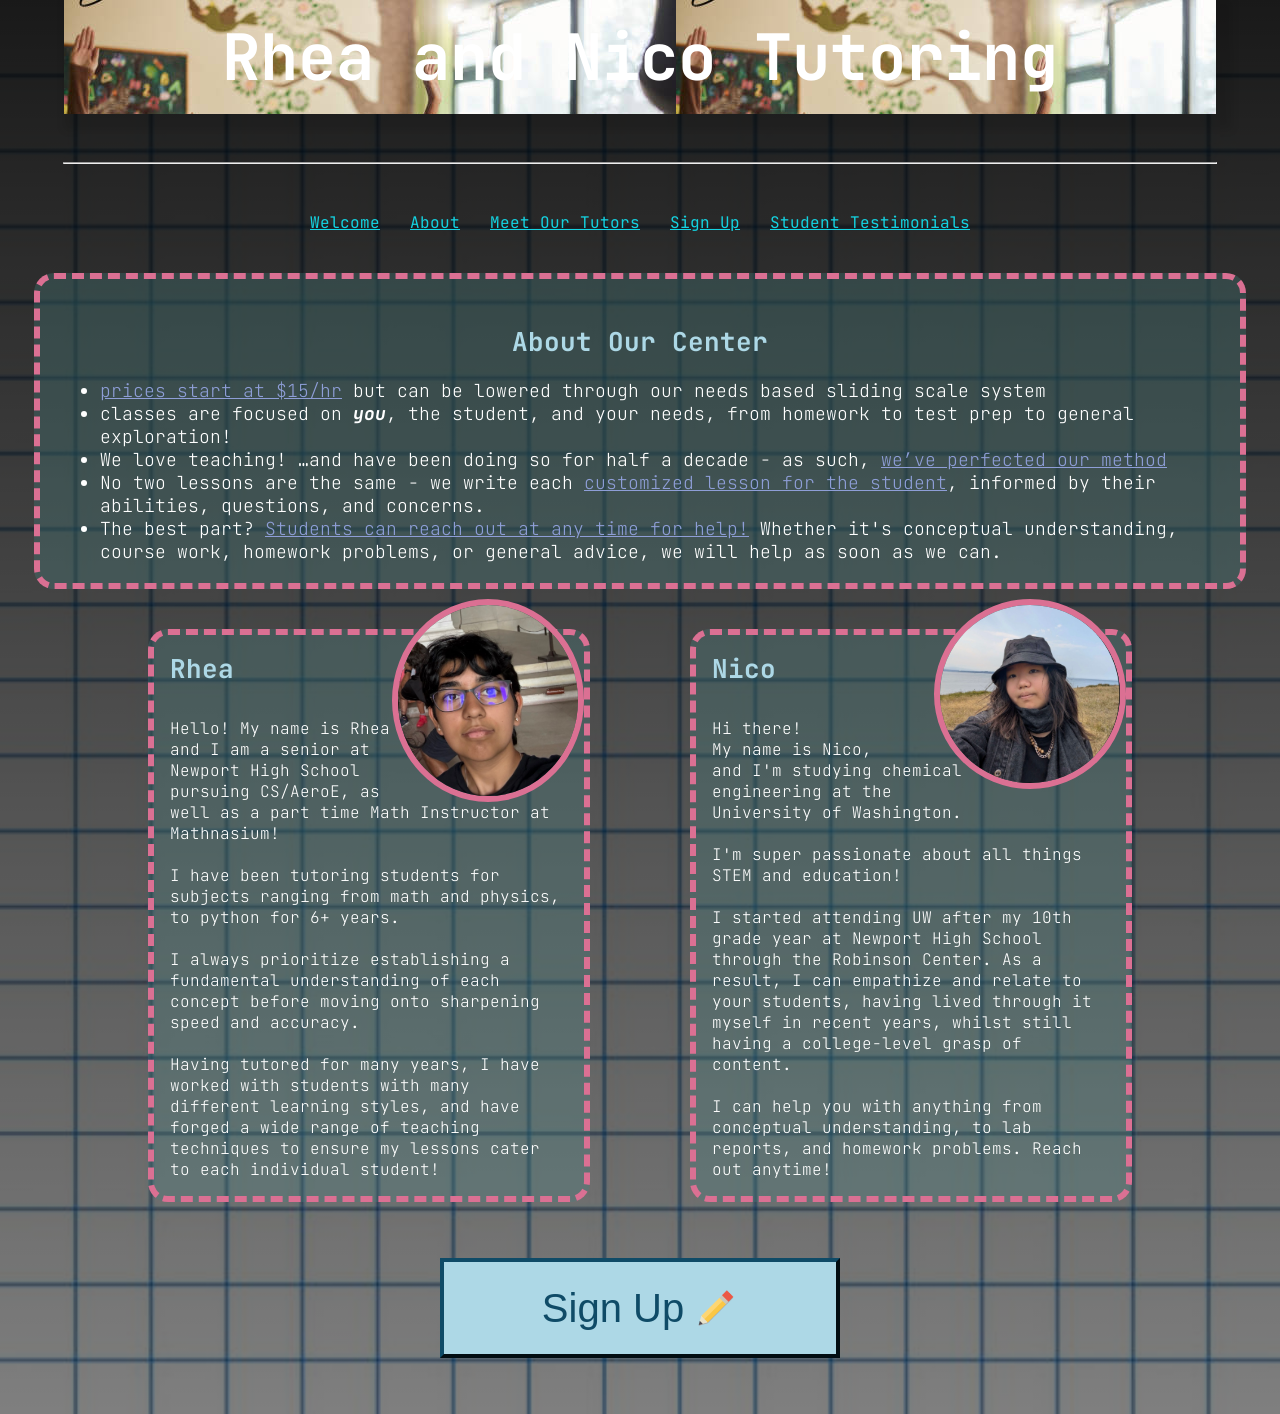
==== index.html @ 0bb15d9b "a" ====
<!DOCTYPE html>
<html>
    <link rel="preconnect" href="https://fonts.googleapis.com">
    <link rel="preconnect" href="https://fonts.gstatic.com" crossorigin>
    <link href="https://fonts.googleapis.com/css2?family=JetBrains+Mono:wght@400;500&display=swap" rel="stylesheet">

<title>Rhea and Luran Tutoring Website</title>
<style>
    html, body {
        min-height: 100%;
        margin: 0;
        padding: 0;
    }

    body {
        background: linear-gradient(to bottom, rgba(0,0,0,0.9), rgba(0,0,0,0.5)),
                    url(graphingpaper.jpg);
        
        background-repeat:
            no-repeat,
            repeat;
        
        background-size: cover;

        color: #fff; 
        font-family: 'JetBrains Mono', monospace; 
        display: flex; 
        flex-direction: column; 
        min-height: 100vh;
    }

    #title {
        background-color: #11d2f040;
        background-image: url(students.jpg);
        width: 90%;
        max-width: 1400px;
        height: auto;
        align-self: center;
        box-shadow: 8px 8px 8px 8px rgba(0,0,0,0.1);
    }

    #centered-text {
        text-align: center;
        font-size: 5vw;
        font-weight: bold;
        
    }

    #bg {
        background-image:
            linear-gradient(to bottom, rgba(0,0,0,0.9), rgba(0,0,0,0.5)),
            url(graphingpaper.jpg);
        
            background-repeat:
                no-repeat,
                repeat;
            
            background-size: cover;
    }

    #Rhea {
        background-color: rgba(72, 130, 130, 0.317);
        border-radius: 20px;
        border-color: palevioletred;
        border-style: dashed;
        border-width: 6px;
        max-width: 430px;
        height: auto;
        overflow-wrap: break-word;
        position: relative;
        overflow: visible;
    }

    #Nico {
        background-color: rgba(72, 130, 130, 0.317);
        border-radius: 20px;
        border-color: palevioletred;
        border-style: dashed;
        border-width: 6px;
        max-width: 430px;
        height: auto;
        overflow-wrap: break-word;
        position: relative;
        overflow: visible;
    }

    #About {
        background-color: rgba(72, 130, 130, 0.317);
        border-radius: 20px;
        border-color: palevioletred;
        border-style: dashed;
        border-width: 6px;
        max-width: 1200px;
        height: auto;
        overflow-wrap: break-word;
    }

    #horizontal {
        display: flex;
        gap: 30px;
        /* flex-wrap: wrap; */
        justify-content: center;
    }

    #vertical {
        display: flex;
        flex-direction: column;
        gap: 40px;
    }

    #clickable-text {
        color: #14d3e1;
    }

    #overlapping-img {
        border-radius: 20px;
        border-color: palevioletred;
        border-style: solid;
        border-width: 6px;
        position: absolute;
        right: 0px;
        top: -36px;
        border-radius: 50%;
        width: 180px;
        object-fit: cover;
        float: right;
        margin-left: 15px;
        margin-bottom: 15px;
    }

</style>
<body id="bg">

<div id="vertical" style="align-items: center;">
    <div id="title">
        <div id="centered-text" style="margin: 15px;">Rhea and Nico Tutoring</div>
    </div>

    <hr style="color: aqua; width: 90%;">

    <div id="horizontal">
        <a href="index.html" id="clickable-text">Welcome</a>
        <a href="about.html" id="clickable-text">About</a>
        <a href="meet.html" id="clickable-text">Meet Our Tutors</a>
        <a href="signup.html" id="clickable-text">Sign Up</a>
        <a href="testimonials.html" id="clickable-text">Student Testimonials</a>
    </div>

    <div style="align-self: center;" id="About">
        <div style="font-weight: bold; margin: 10px; font-size: 26px; text-align: center; color: lightblue;">
            <br>About Our Center
        </div>
            <div style="font-weight:200; margin: 20px; font-size: 18px;">
                <ul>
                    <li><span style="color: #8e9ed7; text-decoration: underline;">prices start at $15/hr</span> but can be lowered through our needs based sliding scale system</li>
                    <li>classes are focused on <b><i>you</i></b>, the student, and your needs, from homework to test prep to general exploration!</li>
                    <li>We love teaching! …and have been doing so for half a decade - as such, <span style="color: #8e9ed7; text-decoration: underline;">we’ve perfected our method</span></li>
                    <li>No two lessons are the same - we write each <span style="color: #8e9ed7; text-decoration: underline;">customized lesson for the student</span>, informed by their abilities, questions, and concerns.</li>
                    <li>The best part? <span style="color: #8e9ed7; text-decoration: underline;">Students can reach out at any time for help!</span> Whether it's conceptual understanding, course work, homework problems, or general advice, we will help as soon as we can.</li>
                </ul>
            </div>
        </div>

    <div style="align-self: center;">
        <div id="horizontal">
            <div id="Rhea">
                <div style="display: flex;">
                    <div style="display: flex; gap: 10px">
                        <div style="font-weight: bold; margin: 16px; font-size: 26px; color: lightblue;">
                            Rhea
                        </div>
                        <img id="overlapping-img" src="rhea_headshot.jpg">
                    </div>
                </div>
                <div style="font-weight: 200; margin: 16px;">
                    Hello! My name is Rhea <br>and I am a senior at <br>Newport High School<br> pursuing CS/AeroE, as <br>well as a part time Math Instructor at Mathnasium!<br><br>
                    I have been tutoring students for subjects ranging from math and physics, to python for 6+ years. <br><br>
                    I always prioritize establishing a fundamental understanding of each concept before moving onto sharpening speed and accuracy.<br><br>
                    Having tutored for many years, I have worked with students with many different learning styles, and have forged a wide range of teaching techniques to ensure my lessons cater to each individual student!<br>
                </div>
            </div>
            <div style="width: 40px;"></div>
            <div id="Nico">
                <div style="display: flex;">
                    <div style="display: flex; gap: 10px">
                        <div style="font-weight: bold; margin: 16px; font-size: 26px; color: lightblue">
                            Nico
                        </div>
                        <img id="overlapping-img" src="luran.jpg">
                    </div>
                </div>
                <div style="font-weight: 200; margin: 16px;">
                    Hi there! <br>My name is Nico, <br>and I'm studying chemical <br>engineering at the <br>University of Washington. <br><br>
                    I'm super passionate about all things STEM and education! <br><br>
                    I started attending UW after my 10th grade year at Newport High School through the Robinson Center. As a result, I can empathize and relate to your students, having lived through it myself in recent years, whilst still having a college-level grasp of content.<br><br>
                    I can help you with anything from conceptual understanding, to lab reports, and homework problems. Reach out anytime!
                </div>
            </div>
        </div>
    </div>

    <div id="SignUp" style="align-self: center;">
        <div style="font-weight: bold; margin: 16px; font-size: 26px; color: lightblue">
            <button onclick="location.href='signup.html'" style="width: 400px; height: 100px; font-size: 40px; color: rgb(15, 75, 103); background-color: lightblue; border-color: rgb(15, 75, 103); border-width: 4px;">
                <div style="display: flex; justify-content: center;">
                    <div style="display: flex; gap: 10px">
                        Sign Up
                        <img src="pencil.png" style="width: 44px; height: 44px">
                    </div>
                </div>
            </button>
        </div>
    </div>

    <div></div>
</div>

</body>
</html>
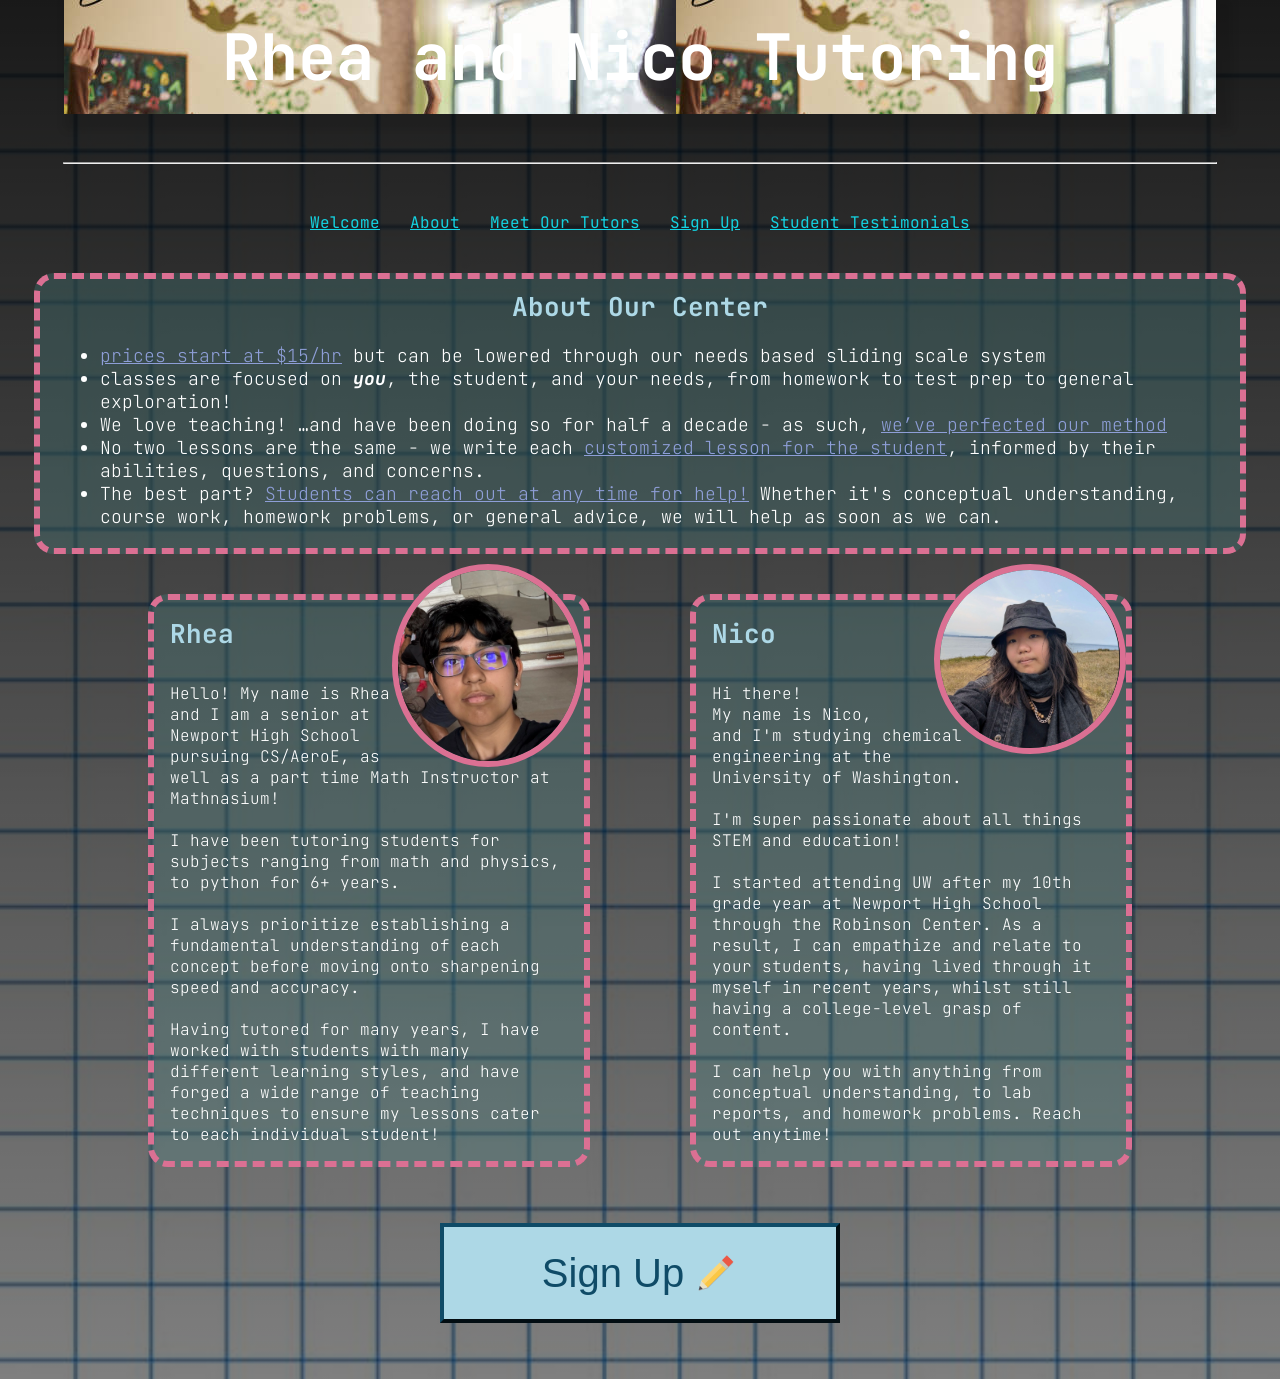
==== commit 0f1f7de1: "formatting updates" ====
--- a/index.html
+++ b/index.html
@@ -148,7 +148,7 @@
 
     <div style="align-self: center;" id="About">
         <div style="font-weight: bold; margin: 10px; font-size: 26px; text-align: center; color: lightblue;">
-            <br>About Our Center
+            About Our Center
         </div>
             <div style="font-weight:200; margin: 20px; font-size: 18px;">
                 <ul>
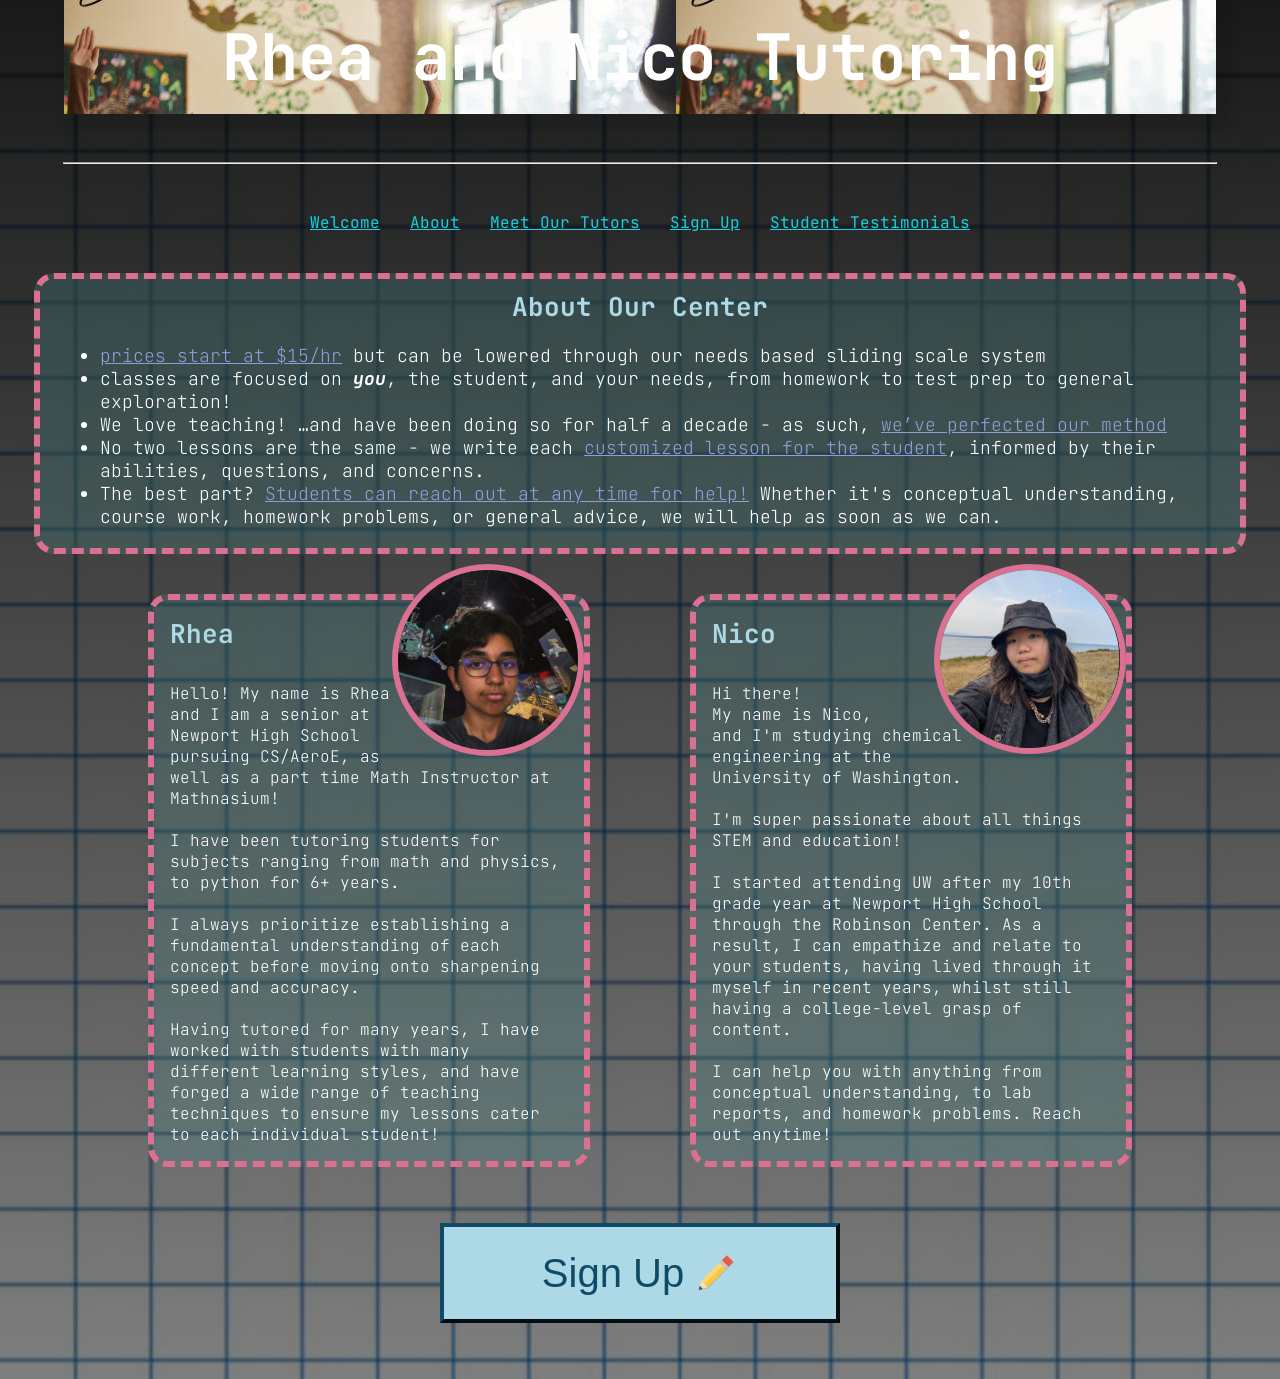
==== commit cc80c642: "new image" ====
--- a/index.html
+++ b/index.html
@@ -169,7 +169,7 @@
                         <div style="font-weight: bold; margin: 16px; font-size: 26px; color: lightblue;">
                             Rhea
                         </div>
-                        <img id="overlapping-img" src="rhea_headshot.jpg">
+                        <img id="overlapping-img" src="rhea_headshot_moggier.JPEG">
                     </div>
                 </div>
                 <div style="font-weight: 200; margin: 16px;">
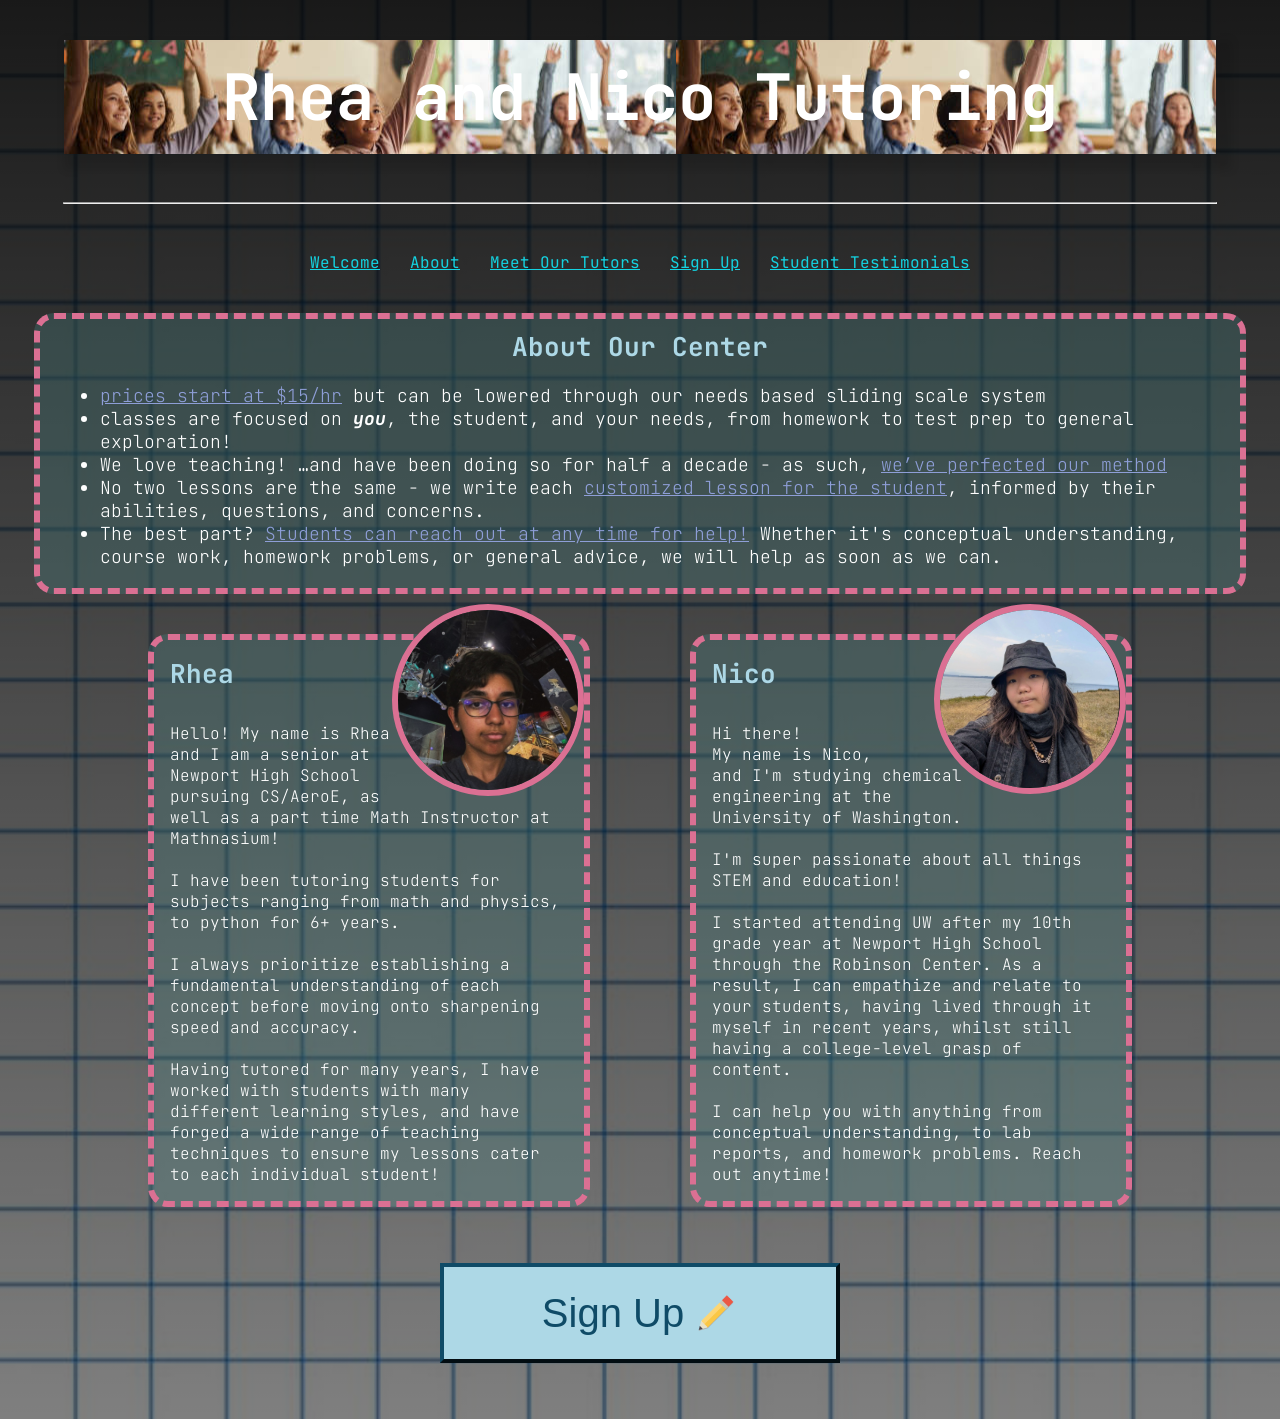
==== commit d952a656: "a" ====
--- a/index.html
+++ b/index.html
@@ -32,6 +32,8 @@
     #title {
         background-color: #11d2f040;
         background-image: url(students.jpg);
+        background-position-y: 40%;
+        margin-top: 40px;
         width: 90%;
         max-width: 1400px;
         height: auto;
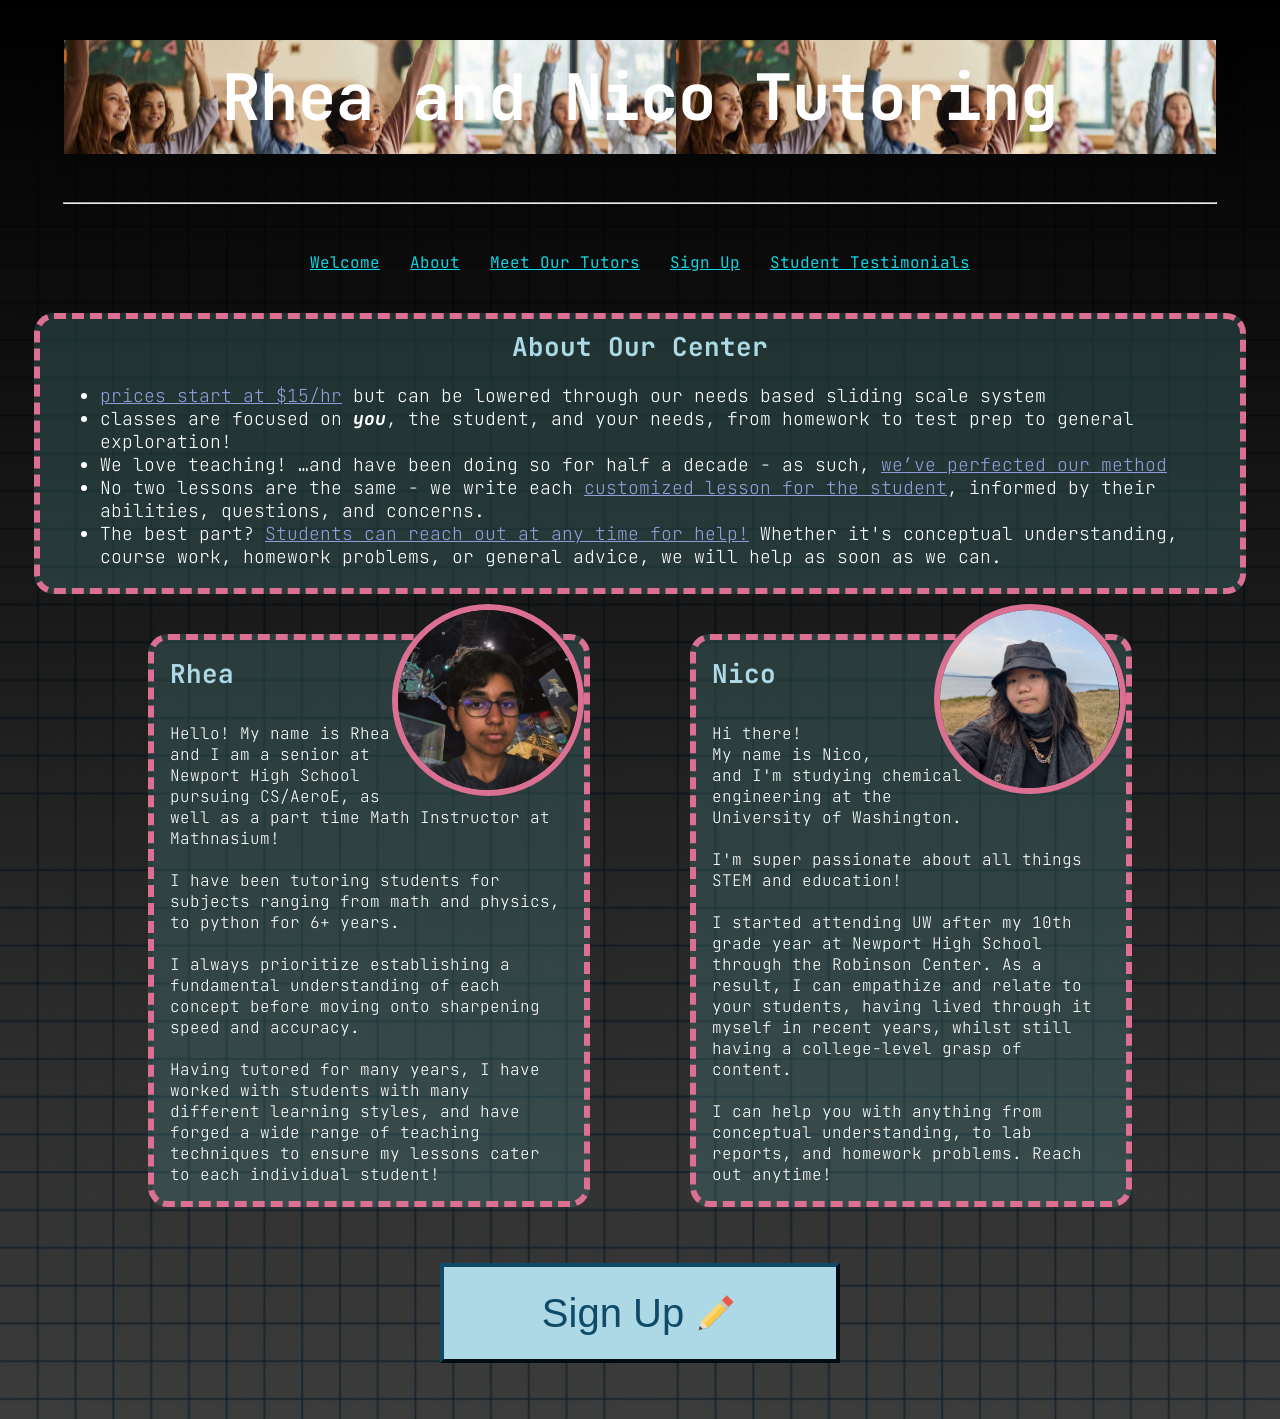
==== commit 1a75be30: "a" ====
--- a/index.html
+++ b/index.html
@@ -13,8 +13,8 @@
     }
 
     body {
-        background: linear-gradient(to bottom, rgba(0,0,0,0.9), rgba(0,0,0,0.5)),
-                    url(graphingpaper.jpg);
+        /* background: linear-gradient(to bottom, rgba(0,0,0,1.0), rgba(0,0,0,0.8)),
+                    url(graphingpaper.jpg); */
         
         background-repeat:
             no-repeat,
@@ -50,14 +50,14 @@
 
     #bg {
         background-image:
-            linear-gradient(to bottom, rgba(0,0,0,0.9), rgba(0,0,0,0.5)),
+            linear-gradient(to bottom, rgb(0, 0, 0), rgba(0, 0, 0, 0.764)),
             url(graphingpaper.jpg);
         
             background-repeat:
                 no-repeat,
                 repeat;
             
-            background-size: cover;
+            background-size: cover, 50%;
     }
 
     #Rhea {
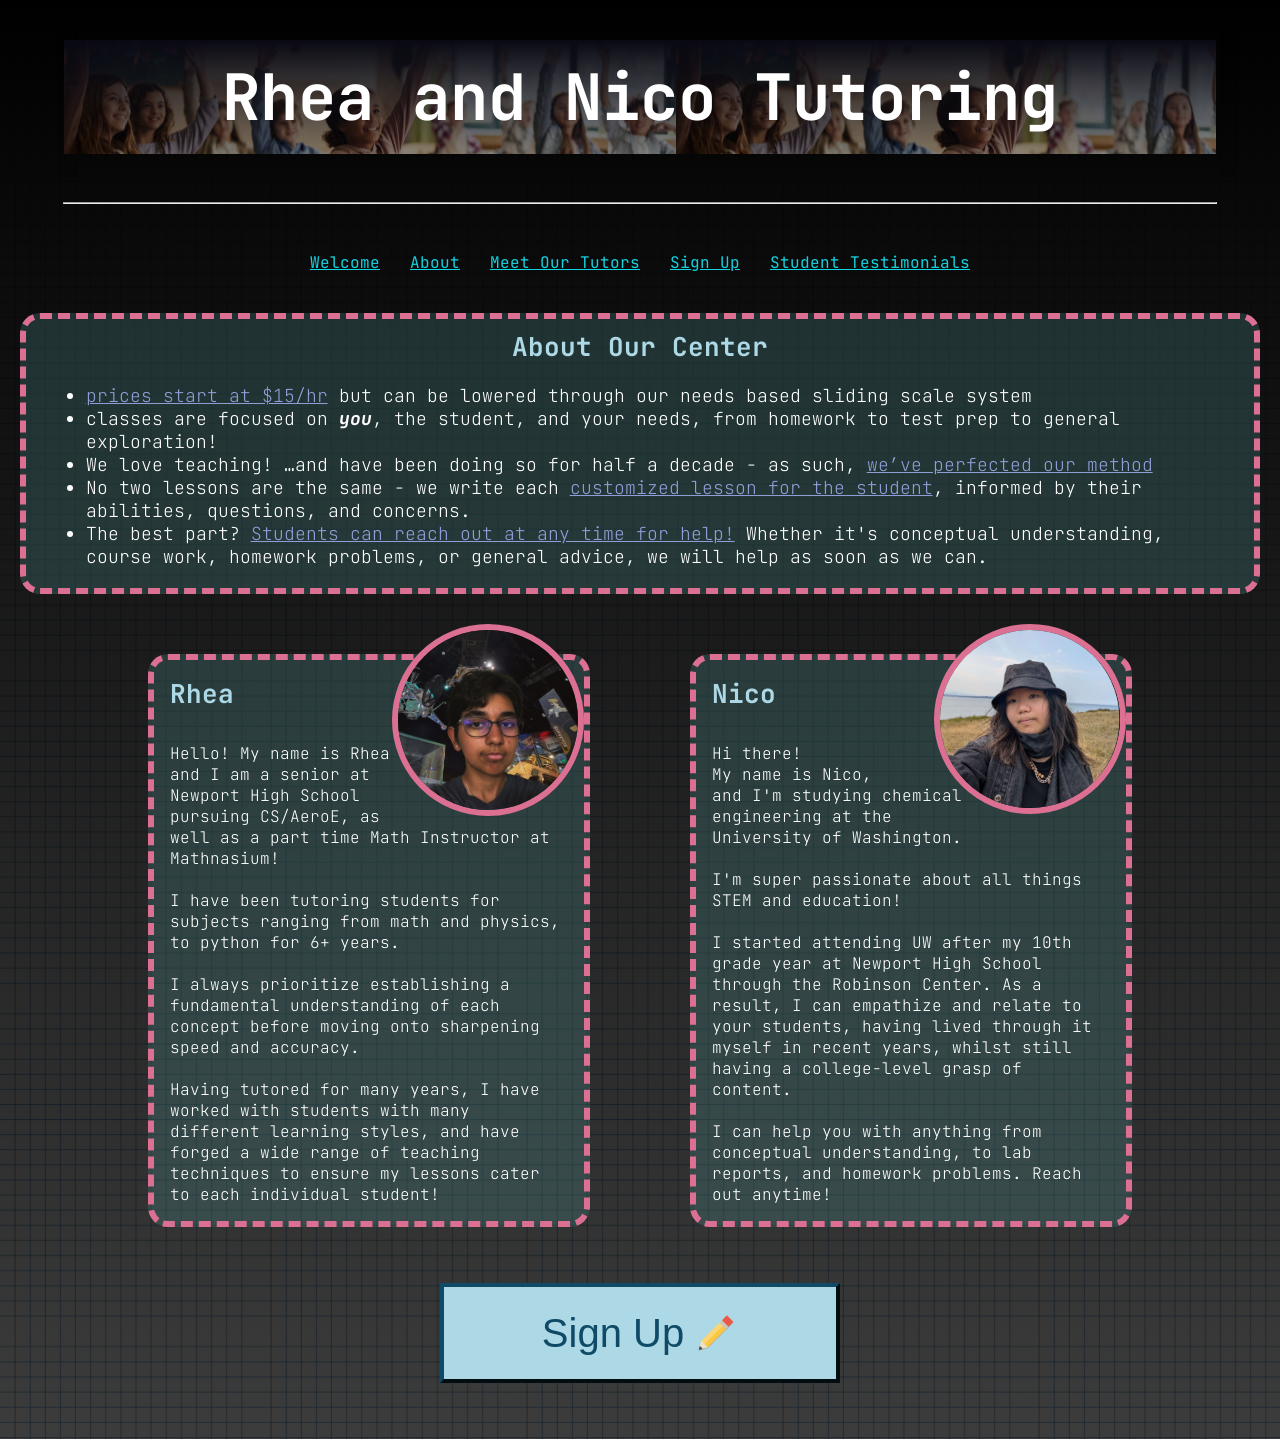
==== commit b625946d: "fade effects" ====
--- a/index.html
+++ b/index.html
@@ -3,135 +3,11 @@
     <link rel="preconnect" href="https://fonts.googleapis.com">
     <link rel="preconnect" href="https://fonts.gstatic.com" crossorigin>
     <link href="https://fonts.googleapis.com/css2?family=JetBrains+Mono:wght@400;500&display=swap" rel="stylesheet">
+    <link rel="stylesheet" href="style.css">
 
 <title>Rhea and Luran Tutoring Website</title>
-<style>
-    html, body {
-        min-height: 100%;
-        margin: 0;
-        padding: 0;
-    }
 
-    body {
-        /* background: linear-gradient(to bottom, rgba(0,0,0,1.0), rgba(0,0,0,0.8)),
-                    url(graphingpaper.jpg); */
-        
-        background-repeat:
-            no-repeat,
-            repeat;
-        
-        background-size: cover;
-
-        color: #fff; 
-        font-family: 'JetBrains Mono', monospace; 
-        display: flex; 
-        flex-direction: column; 
-        min-height: 100vh;
-    }
-
-    #title {
-        background-color: #11d2f040;
-        background-image: url(students.jpg);
-        background-position-y: 40%;
-        margin-top: 40px;
-        width: 90%;
-        max-width: 1400px;
-        height: auto;
-        align-self: center;
-        box-shadow: 8px 8px 8px 8px rgba(0,0,0,0.1);
-    }
-
-    #centered-text {
-        text-align: center;
-        font-size: 5vw;
-        font-weight: bold;
-        
-    }
-
-    #bg {
-        background-image:
-            linear-gradient(to bottom, rgb(0, 0, 0), rgba(0, 0, 0, 0.764)),
-            url(graphingpaper.jpg);
-        
-            background-repeat:
-                no-repeat,
-                repeat;
-            
-            background-size: cover, 50%;
-    }
-
-    #Rhea {
-        background-color: rgba(72, 130, 130, 0.317);
-        border-radius: 20px;
-        border-color: palevioletred;
-        border-style: dashed;
-        border-width: 6px;
-        max-width: 430px;
-        height: auto;
-        overflow-wrap: break-word;
-        position: relative;
-        overflow: visible;
-    }
-
-    #Nico {
-        background-color: rgba(72, 130, 130, 0.317);
-        border-radius: 20px;
-        border-color: palevioletred;
-        border-style: dashed;
-        border-width: 6px;
-        max-width: 430px;
-        height: auto;
-        overflow-wrap: break-word;
-        position: relative;
-        overflow: visible;
-    }
-
-    #About {
-        background-color: rgba(72, 130, 130, 0.317);
-        border-radius: 20px;
-        border-color: palevioletred;
-        border-style: dashed;
-        border-width: 6px;
-        max-width: 1200px;
-        height: auto;
-        overflow-wrap: break-word;
-    }
-
-    #horizontal {
-        display: flex;
-        gap: 30px;
-        /* flex-wrap: wrap; */
-        justify-content: center;
-    }
-
-    #vertical {
-        display: flex;
-        flex-direction: column;
-        gap: 40px;
-    }
-
-    #clickable-text {
-        color: #14d3e1;
-    }
-
-    #overlapping-img {
-        border-radius: 20px;
-        border-color: palevioletred;
-        border-style: solid;
-        border-width: 6px;
-        position: absolute;
-        right: 0px;
-        top: -36px;
-        border-radius: 50%;
-        width: 180px;
-        object-fit: cover;
-        float: right;
-        margin-left: 15px;
-        margin-bottom: 15px;
-    }
-
-</style>
-<body id="bg">
+<body id="bg" class="fade">
 
 <div id="vertical" style="align-items: center;">
     <div id="title">
@@ -140,7 +16,7 @@
 
     <hr style="color: aqua; width: 90%;">
 
-    <div id="horizontal">
+    <div id="horizontal" class="fade">
         <a href="index.html" id="clickable-text">Welcome</a>
         <a href="about.html" id="clickable-text">About</a>
         <a href="meet.html" id="clickable-text">Meet Our Tutors</a>
@@ -148,7 +24,7 @@
         <a href="testimonials.html" id="clickable-text">Student Testimonials</a>
     </div>
 
-    <div style="align-self: center;" id="About">
+    <div style="align-self: center;" id="About" class="fade">
         <div style="font-weight: bold; margin: 10px; font-size: 26px; text-align: center; color: lightblue;">
             About Our Center
         </div>
@@ -163,7 +39,7 @@
             </div>
         </div>
 
-    <div style="align-self: center;">
+    <div style="align-self: center;" class="fade">
         <div id="horizontal">
             <div id="Rhea">
                 <div style="display: flex;">
@@ -201,7 +77,7 @@
         </div>
     </div>
 
-    <div id="SignUp" style="align-self: center;">
+    <div id="SignUp" style="align-self: center;" class="fade">
         <div style="font-weight: bold; margin: 16px; font-size: 26px; color: lightblue">
             <button onclick="location.href='signup.html'" style="width: 400px; height: 100px; font-size: 40px; color: rgb(15, 75, 103); background-color: lightblue; border-color: rgb(15, 75, 103); border-width: 4px;">
                 <div style="display: flex; justify-content: center;">
@@ -217,5 +93,21 @@
     <div></div>
 </div>
 
+<script>
+    const fadeElements = document.querySelectorAll('.fade');
+    const observer = new IntersectionObserver((entries, observer) => {
+        entries.forEach(entry => {
+            if (entry.isIntersecting) {
+                entry.target.classList.add('in');
+                observer.unobserve(entry.target);
+            }
+        });
+    }, {threshold: 0.1});
+
+    fadeElements.forEach(element => {
+        observer.observe(element);
+    });
+</script>
+
 </body>
 </html>
--- a/style.css
+++ b/style.css
@@ -0,0 +1,143 @@
+html, body {
+    min-height: 100%;
+    margin: 0;
+    padding: 0;
+}
+
+body {
+    background-repeat:
+        no-repeat,
+        repeat;
+    
+    background-size: cover;
+
+    color: #fff; 
+    font-family: 'JetBrains Mono', monospace; 
+    display: flex; 
+    flex-direction: column; 
+    min-height: 100vh;
+}
+
+/* fade in stuff */
+@keyframes fadeIn {
+    from {
+        opacity: 0;
+        transform: translateY(20px);
+    } to {
+        opacity: 1;
+        transform: translateY(0);
+    }
+}
+
+.fade {
+    opacity: 0;
+    transform: translateY(20px);
+    transition: opacity 0.6s ease-out, transform 0.6s ease-out;
+}
+
+.fade.in {
+    opacity: 1;
+    transform: translateY(0px);
+}
+
+#title {
+    background-color: #11d2f040;
+    background: linear-gradient(to bottom, rgb(9, 9, 19), rgba(0, 0, 0, 0.436)), url(students.jpg);
+    background-position-y: 40%;
+    margin-top: 40px;
+    width: 90%;
+    max-width: 1400px;
+    height: auto;
+    align-self: center;
+    box-shadow: 8px 8px 8px 8px rgba(0,0,0,0.1);
+}
+
+#centered-text {
+    text-align: center;
+    font-size: 5vw;
+    font-weight: bold;
+    
+}
+
+#bg {
+    background-image:
+        linear-gradient(to bottom, rgb(0, 0, 0), rgba(0, 0, 0, 0.764)),
+        url(graphingpaper.jpg);
+    
+        background-repeat:
+            no-repeat,
+            repeat;
+        
+        background-size: cover, 20%;
+}
+
+#Rhea {
+    background-color: rgba(72, 130, 130, 0.317);
+    border-radius: 20px;
+    border-color: palevioletred;
+    border-style: dashed;
+    border-width: 6px;
+    max-width: 430px;
+    height: auto;
+    overflow-wrap: break-word;
+    position: relative;
+    overflow: visible;
+}
+
+#Nico {
+    background-color: rgba(72, 130, 130, 0.317);
+    border-radius: 20px;
+    border-color: palevioletred;
+    border-style: dashed;
+    border-width: 6px;
+    max-width: 430px;
+    height: auto;
+    overflow-wrap: break-word;
+    position: relative;
+    overflow: visible;
+}
+
+#About {
+    background-color: rgba(72, 130, 130, 0.317);
+    border-radius: 20px;
+    border-color: palevioletred;
+    border-style: dashed;
+    border-width: 6px;
+    max-width: 96%;
+    height: auto;
+    overflow-wrap: break-word;
+    margin-bottom: 20px;
+}
+
+#horizontal {
+    display: flex;
+    gap: 30px;
+    /* flex-wrap: wrap; */
+    justify-content: center;
+}
+
+#vertical {
+    display: flex;
+    flex-direction: column;
+    gap: 40px;
+}
+
+#clickable-text {
+    color: #14d3e1;
+}
+
+#overlapping-img {
+    border-radius: 20px;
+    border-color: palevioletred;
+    border-style: solid;
+    border-width: 6px;
+    position: absolute;
+    right: 0px;
+    top: -36px;
+    border-radius: 50%;
+    width: 180px;
+    object-fit: cover;
+    float: right;
+    margin-left: 15px;
+    margin-bottom: 15px;
+}
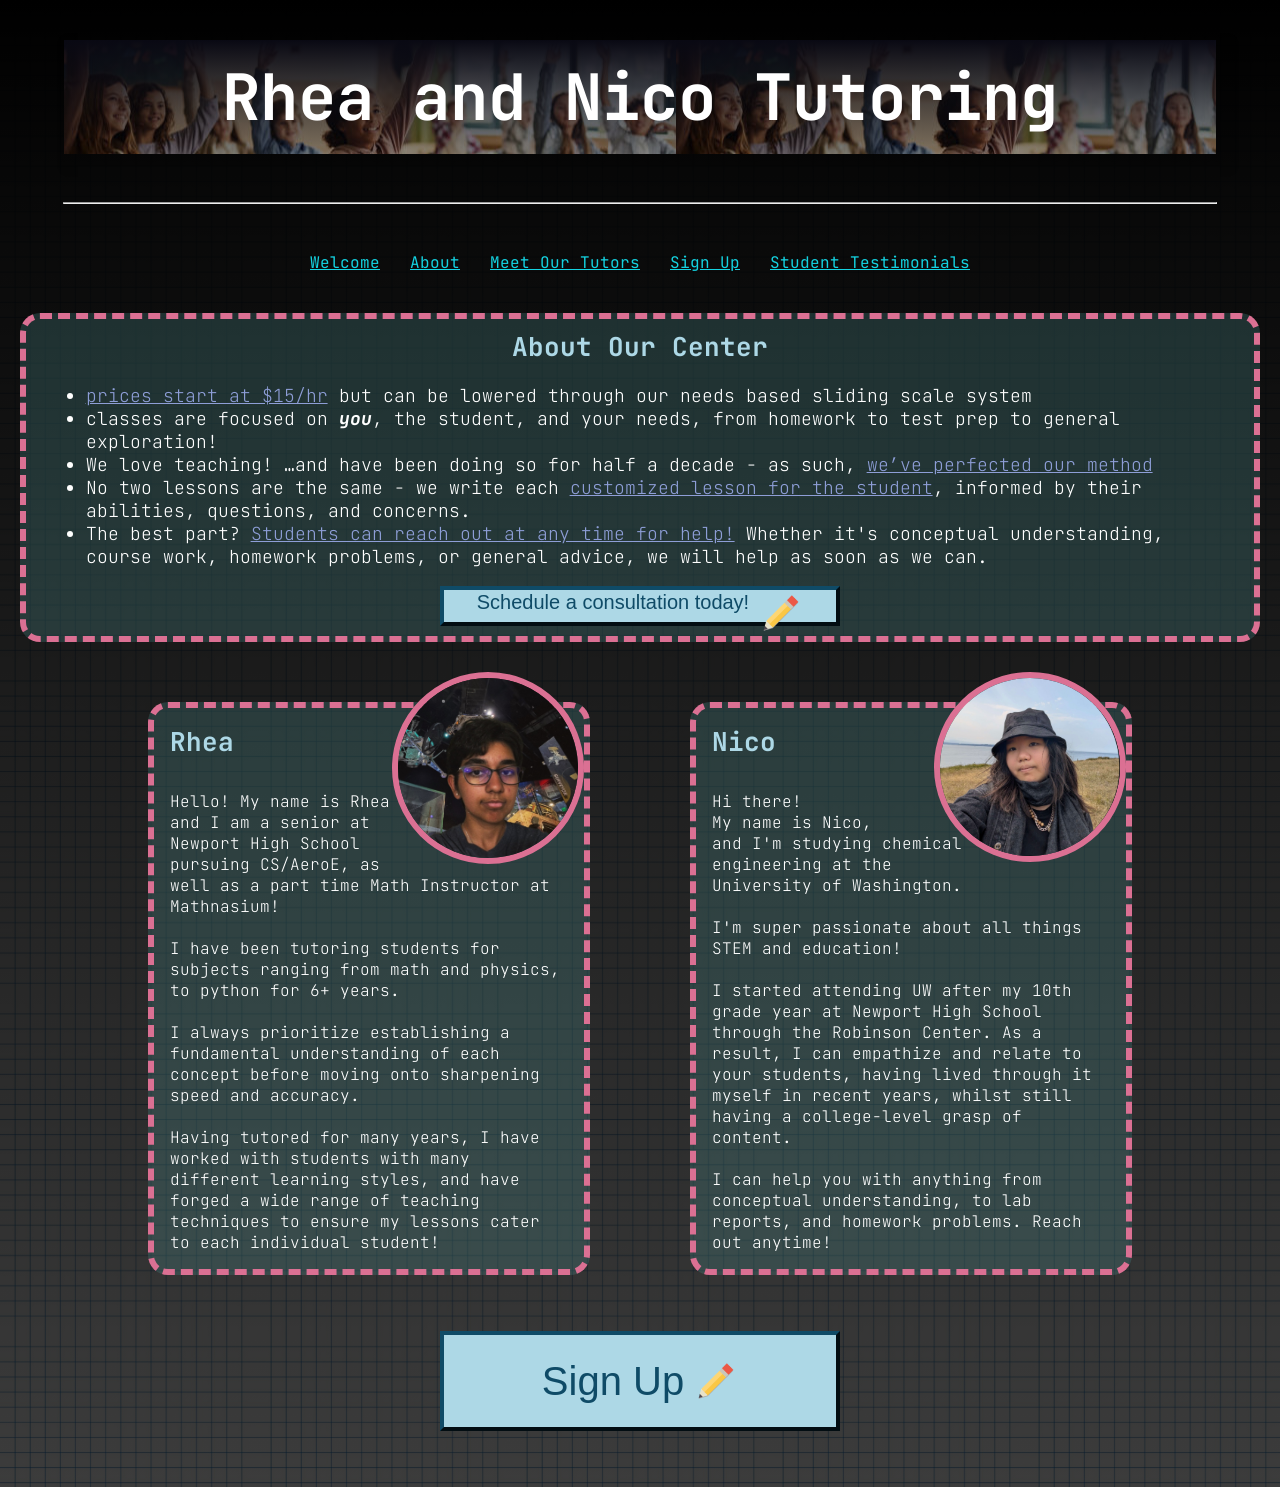
==== commit baedfe2e: "consulation" ====
--- a/index.html
+++ b/index.html
@@ -7,7 +7,7 @@
 
 <title>Rhea and Luran Tutoring Website</title>
 
-<body id="bg" class="fade">
+<body id="bg" class="fade; cWhite">
 
 <div id="vertical" style="align-items: center;">
     <div id="title">
@@ -24,20 +24,40 @@
         <a href="testimonials.html" id="clickable-text">Student Testimonials</a>
     </div>
 
-    <div style="align-self: center;" id="About" class="fade">
-        <div style="font-weight: bold; margin: 10px; font-size: 26px; text-align: center; color: lightblue;">
-            About Our Center
-        </div>
-            <div style="font-weight:200; margin: 20px; font-size: 18px;">
-                <ul>
-                    <li><span style="color: #8e9ed7; text-decoration: underline;">prices start at $15/hr</span> but can be lowered through our needs based sliding scale system</li>
-                    <li>classes are focused on <b><i>you</i></b>, the student, and your needs, from homework to test prep to general exploration!</li>
-                    <li>We love teaching! …and have been doing so for half a decade - as such, <span style="color: #8e9ed7; text-decoration: underline;">we’ve perfected our method</span></li>
-                    <li>No two lessons are the same - we write each <span style="color: #8e9ed7; text-decoration: underline;">customized lesson for the student</span>, informed by their abilities, questions, and concerns.</li>
-                    <li>The best part? <span style="color: #8e9ed7; text-decoration: underline;">Students can reach out at any time for help!</span> Whether it's conceptual understanding, course work, homework problems, or general advice, we will help as soon as we can.</li>
-                </ul>
+    <div id="horizontal">
+        <div style="align-self: center;" id="About" class="fade">
+            <div>
+                <div style="font-weight: bold; margin: 10px; font-size: 26px; text-align: center; color: lightblue;">
+                About Our Center
+            </div>
+                <div style="font-weight:200; margin: 20px; margin-bottom: 0px; font-size: 18px;">
+                    <ul>
+                        <li><span style="color: #8e9ed7; text-decoration: underline;">prices start at $15/hr</span> but can be lowered through our needs based sliding scale system</li>
+                        <li>classes are focused on <b><i>you</i></b>, the student, and your needs, from homework to test prep to general exploration!</li>
+                        <li>We love teaching! …and have been doing so for half a decade - as such, <span style="color: #8e9ed7; text-decoration: underline;">we’ve perfected our method</span></li>
+                        <li>No two lessons are the same - we write each <span style="color: #8e9ed7; text-decoration: underline;">customized lesson for the student</span>, informed by their abilities, questions, and concerns.</li>
+                        <li>The best part? <span style="color: #8e9ed7; text-decoration: underline;">Students can reach out at any time for help!</span> Whether it's conceptual understanding, course work, homework problems, or general advice, we will help as soon as we can.</li>
+                    </ul>
+                </div>
+                
+            </div>
+
+            <div id="SignUp" style="display: flex; justify-content: center;" class="fade">
+                <div style="font-weight: bold; margin-bottom: 10px; font-size: 16px; color: lightblue">
+                    <button onclick="location.href='signup.html'" style="width: 400px; height: 40px; font-size: 20px; color: rgb(15, 75, 103); background-color: lightblue; border-color: rgb(15, 75, 103); border-width: 4px;">
+                        <div style="display: flex; justify-content: center;">
+                            <div style="display: flex; gap: 10px">
+                                Schedule a consultation today!
+                                <img src="pencil.png" style="width: 44px; height: 44px">
+                            </div>
+                        </div>
+                    </button>
+                </div>
             </div>
         </div>
+    </div>
+    
+        
 
     <div style="align-self: center;" class="fade">
         <div id="horizontal">
@@ -107,6 +127,20 @@
     fadeElements.forEach(element => {
         observer.observe(element);
     });
+
+    const colorElements = document.querySelectorAll('.cWhite');
+    const observerColor = new IntersectionObserver((entries, observer) => {
+        entries.forEach(entry => {
+            if (entry.isIntersecting) {
+                entry.target.classList.add('cRed');
+                observer.unobserve(entry.target);
+            }
+        });
+    }, {threshold: 0.1});
+
+    colorElements.forEach(element => {
+        observerColor.observe(element);
+    })
 </script>
 
 </body>
--- a/style.css
+++ b/style.css
@@ -19,25 +19,24 @@
 }
 
 /* fade in stuff */
-@keyframes fadeIn {
-    from {
-        opacity: 0;
-        transform: translateY(20px);
-    } to {
-        opacity: 1;
-        transform: translateY(0);
-    }
-}
-
 .fade {
-    opacity: 0;
-    transform: translateY(20px);
-    transition: opacity 0.6s ease-out, transform 0.6s ease-out;
+    opacity: 0.0;
+    transform: translateY(40px);
+    transition: opacity 0.8s ease-out, transform 0.6s ease-out;
 }
 
 .fade.in {
     opacity: 1;
     transform: translateY(0px);
+}
+
+.cWhite {
+    color: rgb(0, 0, 0);
+    transition: 0.8s ease-out;
+}
+
+.cWhite.cRed {
+    color: rgb(255, 255, 255);
 }
 
 #title {
